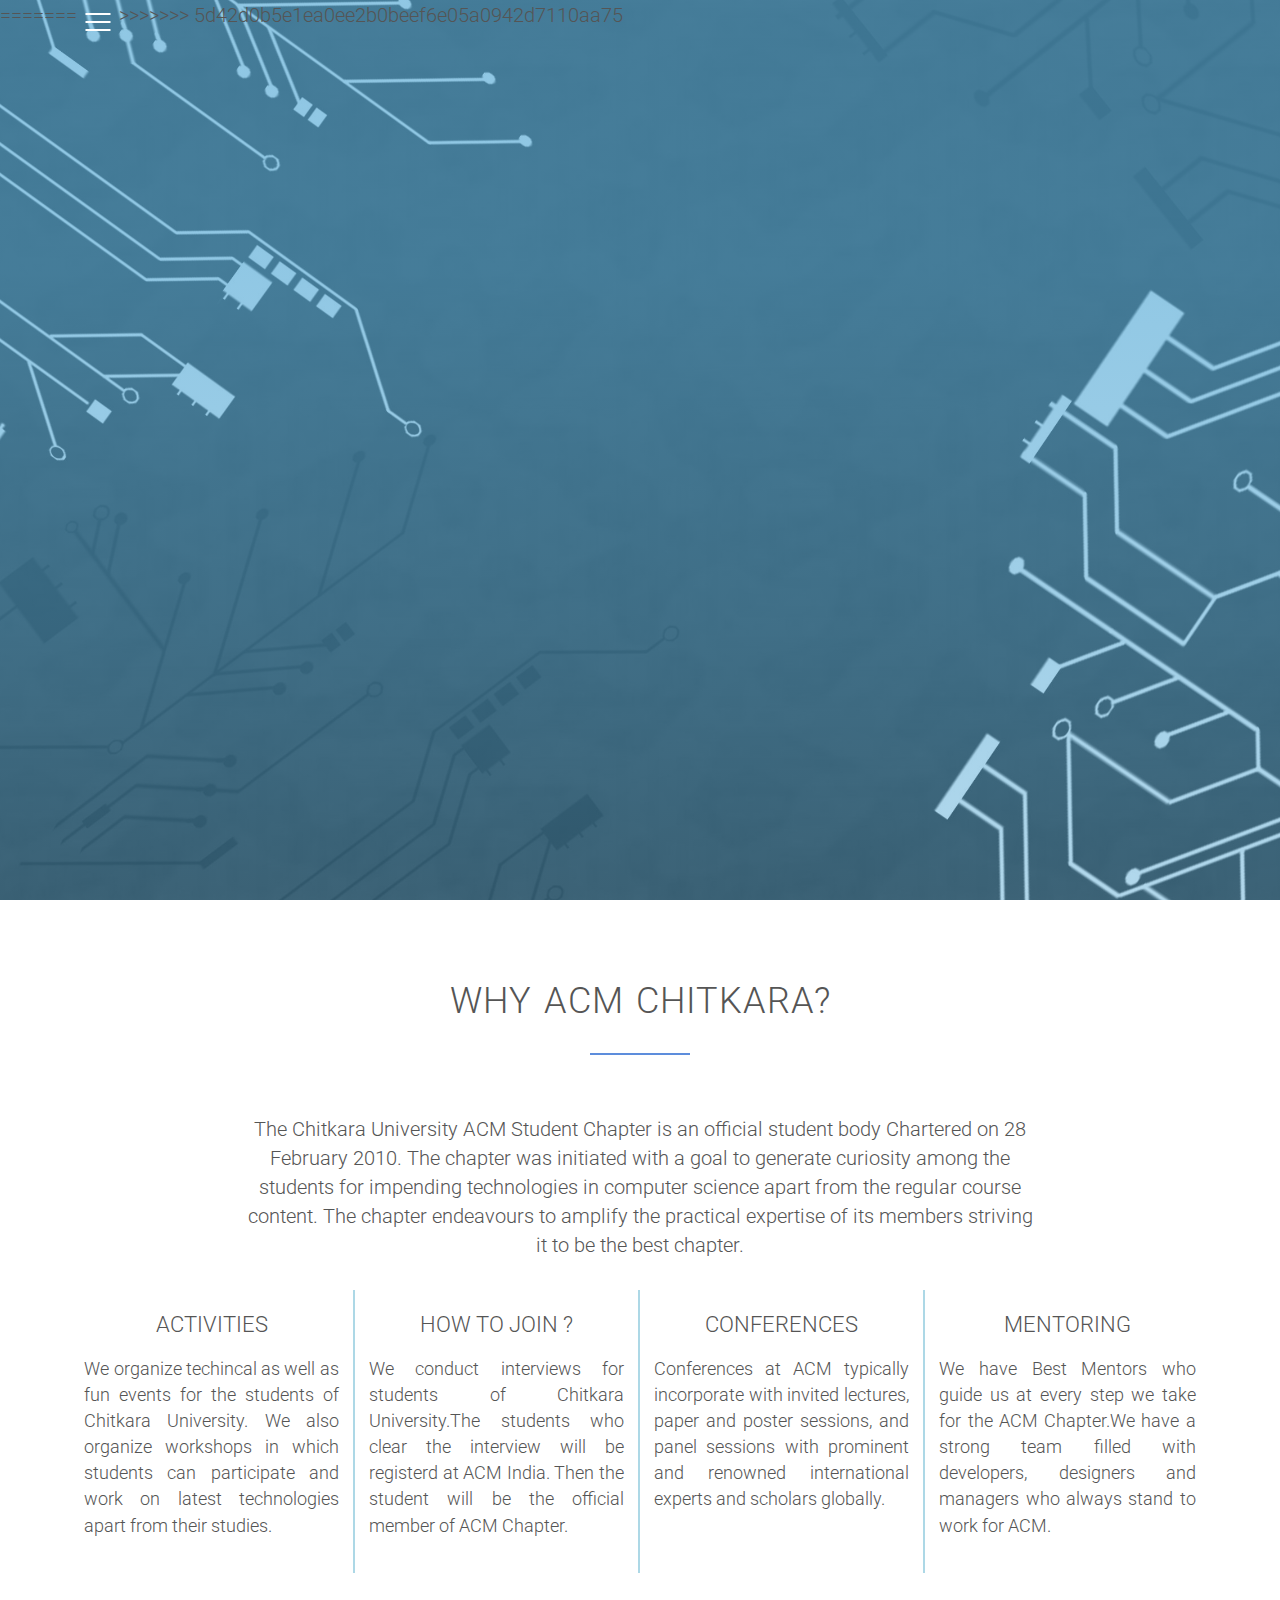
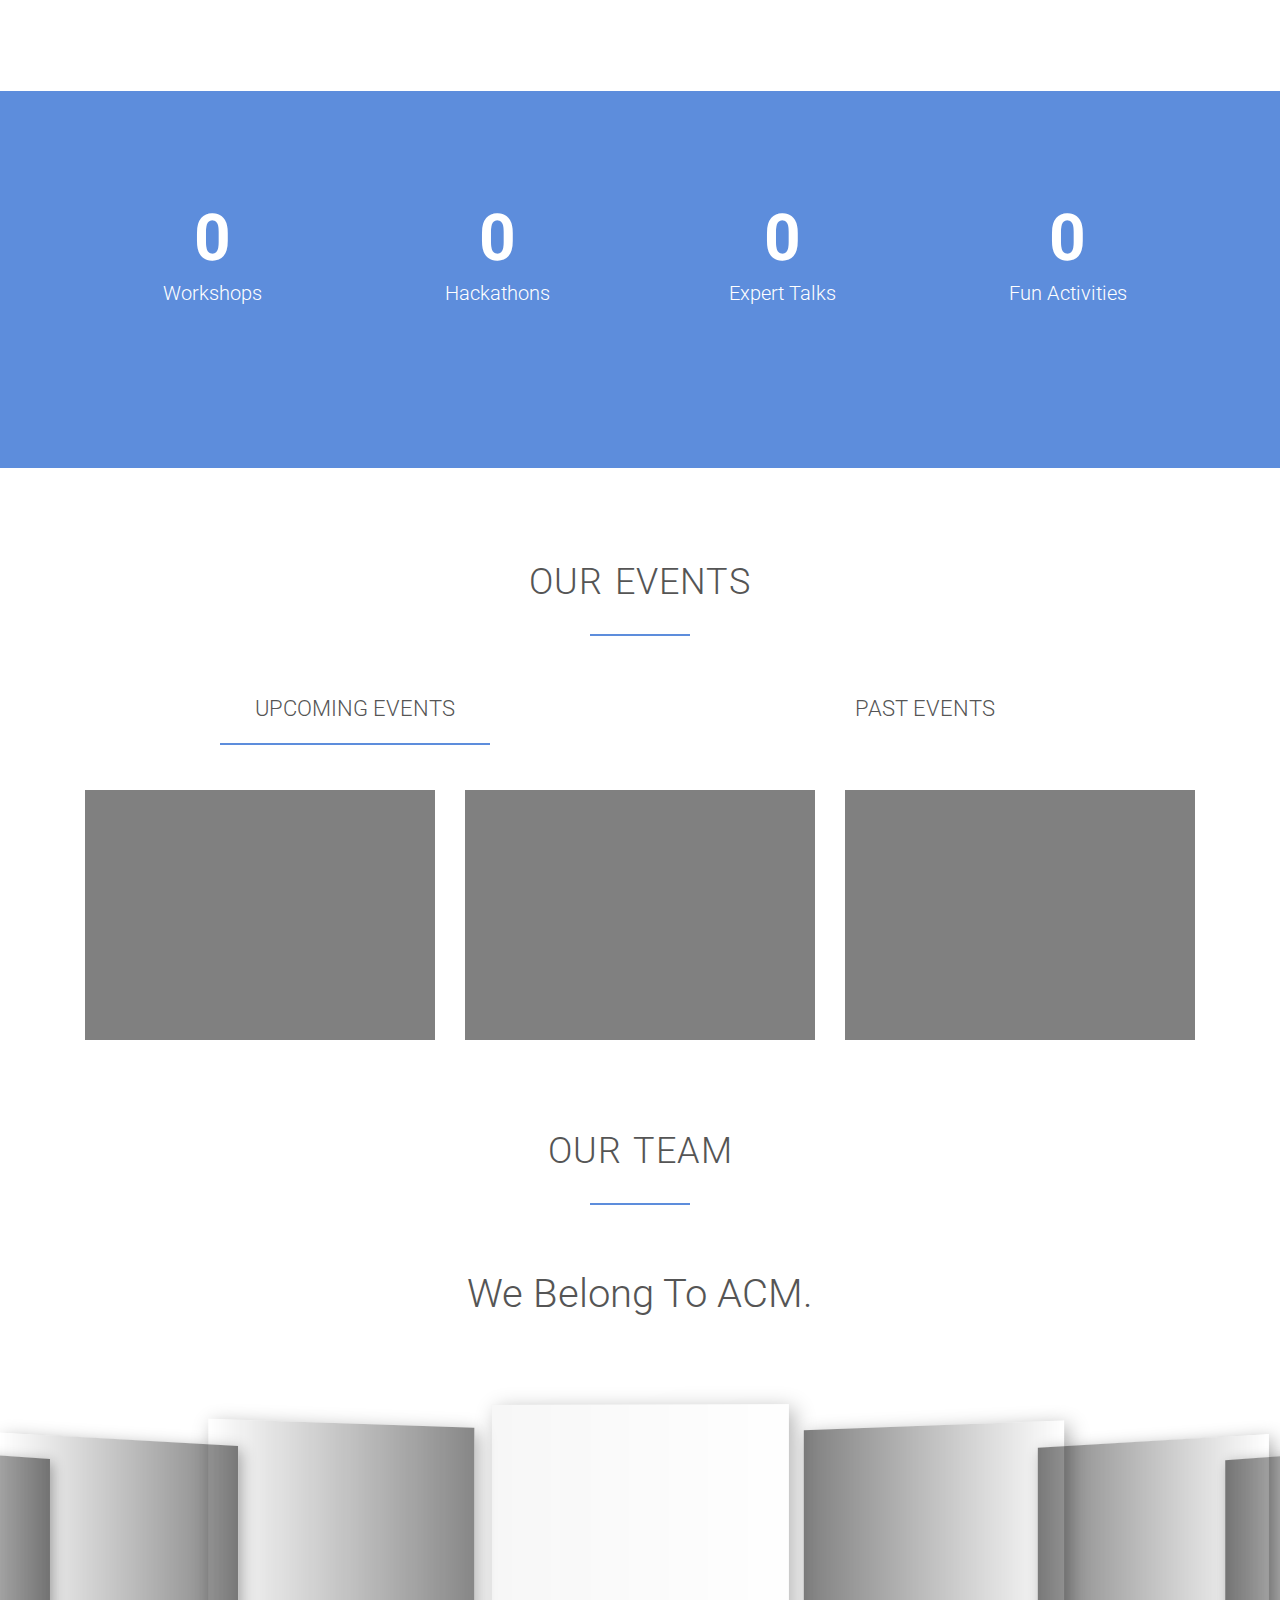
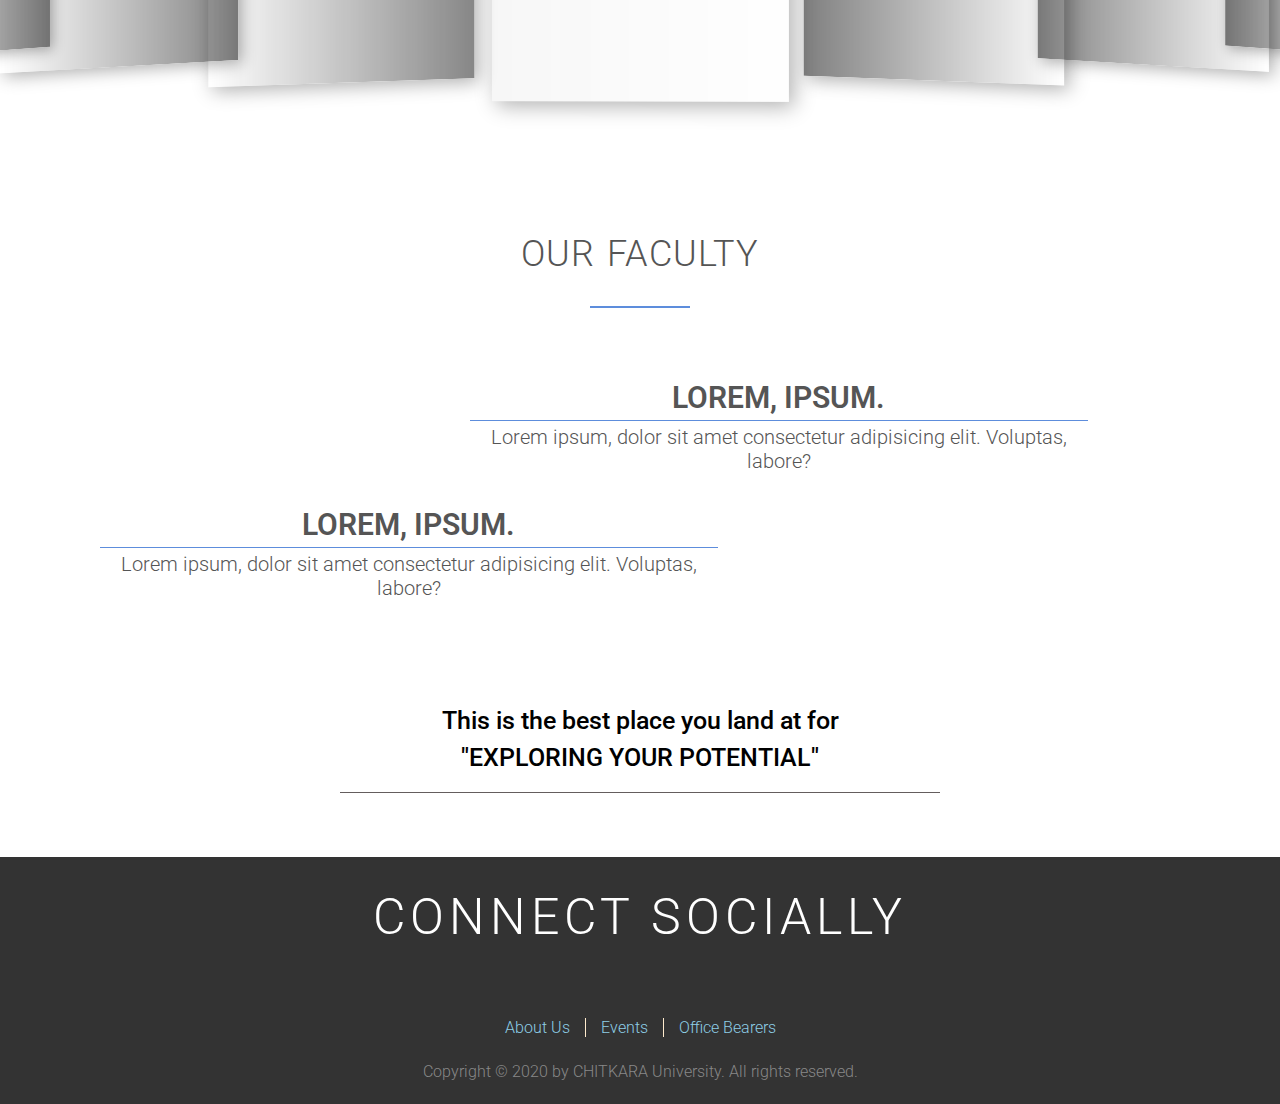
==== index.html @ 1f7a63f8 "Merge branch 'master' of https://github.com/Anchal33/ACM-Chapter into master" ====
<!DOCTYPE html>
<html lang="en" dir="ltr">

<head>
  <meta charset="utf-8" />
  <meta name="viewport" content="width=device-width,initial-scale=1.0" />
  <title>ACM STUDENT CHAPTER</title>

  <!-- CDNs -->
  <link rel="stylesheet" href="https://unpkg.com/swiper/swiper-bundle.min.css" />
  <link rel="stylesheet" href="https://use.fontawesome.com/releases/v5.14.0/css/all.css"
    integrity="sha384-HzLeBuhoNPvSl5KYnjx0BT+WB0QEEqLprO+NBkkk5gbc67FTaL7XIGa2w1L0Xbgc" crossorigin="anonymous" />
  <link rel="stylesheet" href="https://code.ionicframework.com/ionicons/2.0.1/css/ionicons.min.css" />
  <link href="https://fonts.googleapis.com/css2?family=Lato:ital,wght@0,100;0,300;0,400;1,300&display=swap"
    rel="stylesheet" />
  <link href="https://fonts.googleapis.com/css2?family=Open+Sans&family=Roboto&family=Source+Sans+Pro&display=swap"
    rel="stylesheet" />
  <link rel="stylesheet" href="https://maxcdn.bootstrapcdn.com/bootstrap/4.5.2/css/bootstrap.min.css" />

  <!-- Styles  -->
  <link rel="stylesheet" href="css/normalize.css" />
  <link rel="stylesheet" href="css/style.css" />
  <link rel="stylesheet" href="css/queries.css" />
</head>

<body>
  <header>
		<nav class="navbar navbar-expand-lg hidden">
		  <a class="navbar-brand" href="index.html">CHITKARA ACM<small>Student Chapter</small></a>

<<<<<<< HEAD
      <!-- navbar toggler -->
      <button class="navbar-toggler" type="button" data-toggle="collapse" data-target="#nav" aria-controls="nav"
        aria-expanded="false" aria-label="Toggle navigation">
        <span class="navigation__icon">
            &nbsp;
          </span>
		  </label>
      </button>

      <div class="collapse navbar-collapse flex-row-reverse" id="nav">
        <ul class="navbar-nav">
          <li class="nav-item ">
            <a class="nav-link" href="#about">About Us</a>
          </li>
          <li class="nav-item">
            <a class="nav-link" href="#events">Events</a>
          </li>
          <li class="nav-item">
            <a class="nav-link" href="#team">Office Bearers</a>
          </li>
          <li class="nav-item">
            <a class="nav-link" href="contactus.html">Contact</a>
          </li>
        </ul>
      </div>
    </nav>
=======
		  <!-- navbar toggler -->
		  <button class="navbar-toggler" type="button" data-toggle="collapse" data-target="#nav" aria-controls="nav"
			aria-expanded="false" aria-label="Toggle navigation">
			<span class="navigation__icon">
				&nbsp;
			  </span>
			  </label>
		  </button>
	
		  <div class="collapse navbar-collapse flex-row-reverse" id="nav">
			<ul class="navbar-nav">
			  <li class="nav-item mr-2">
				<a class="nav-link" href="about.html">About Us</a>
			  </li>
			  <li class="nav-item mr-2">
				<a class="nav-link" href="events.html">Events</a>
			  </li>
			  <li class="nav-item mr-2">
				<a class="nav-link" href="officebearers.html">Office Bearers</a>
			  </li>
			  <li class="nav-item mr-2">
				<a class="nav-link" href="gallery.html">Gallery</a>
			  </li> 
			  <li class="nav-item mr-2">
				<a class="nav-link" href="contactus.html">Contact</a>
			  </li>
			</ul>
		  </div>
		</nav>
>>>>>>> 5d42d0b5e1ea0ee2b0beef6e05a0942d7110aa75

    <div class="hero-text-box">
      <img src="./css/images/acmLogo.png" class="logo" alt="ACM">
      <h1 class="heading">Chitkara ACM STUDENT CHAPTER</h1>
      <a href="#about"><i class="fa fa-chevron-down" aria-hidden="true"></i></a>
      
    </div>
  </header>
  <section id="about" class="section-about">
    <div class="row">
      <h2>WHY ACM CHITKARA?</h2>
      <p class="long-copy">
        The Chitkara University ACM Student Chapter is an official student
        body Chartered on 28 February 2010. The chapter was initiated with a
        goal to generate curiosity among the students for impending
        technologies in computer science apart from the regular course
        content. The chapter endeavours to amplify the practical expertise of
        its members striving it to be the best chapter.
      </p>
    </div>
    <div class="row">
      <div class="col-lg-3 col-md-6 box">
        <i class="ion-ios-briefcase-outline icon-big"></i>
        <h3>ACTIVITIES</h3>
        <p>
          We organize techincal as well as fun events for the students of
          Chitkara University. We also organize workshops in which students
          can participate and work on latest technologies apart from their
          studies.
        </p>
      </div>
      <div class="col-lg-3 col-md-6 box">
        <i class="ion-ios-help-outline icon-big"></i>
        <h3>HOW TO JOIN ?</h3>
        <p>
          We conduct interviews for students of Chitkara University.The
          students who clear the interview will be registerd at ACM India.
          Then the student will be the official member of ACM Chapter.
        </p>
      </div>
      <div class="col-lg-3 col-md-6 box">
        <i class="ion-ios-camera-outline icon-big"></i>
        <h3>CONFERENCES</h3>
        <p>
          Conferences at ACM typically incorporate with invited lectures,
          paper and poster sessions, and panel sessions with prominent and
          renowned international experts and scholars globally.
        </p>
      </div>
      <div class="col-lg-3 col-md-6 box1">
        <i class="ion-ios-people-outline icon-big"></i>
        <h3>Mentoring</h3>
        <p>
          We have Best Mentors who guide us at every step we take for the ACM
          Chapter.We have a strong team filled with developers, designers and
          managers who always stand to work for ACM.
        </p>
      </div>
    </div>
  </section>
  <section class="section-events">
    <div class="row events-container">
      <div class="col-lg-3 col-sm-6">
        <i class="ion-ios-time-outline icon-small"></i>
        <h1 class="counter" data-target="150">0</h1>
        <p>Workshops</p>
      </div>
      <div class="col-lg-3 col-sm-6">
        <i class="ion-trophy icon-small"></i>
        <h1 class="counter" data-target="60">0</h1>
        <p>Hackathons</p>
      </div>
      <div class="col-lg-3 col-sm-6">
        <i class="ion-ios-checkmark-outline icon-small"></i>
        <h1 class="counter" data-target="100">0</h1>
        <p>Expert Talks</p>
      </div>
      <div class="col-lg-3 col-sm-6">
        <i class="ion-ios-people-outline icon-small"></i>
        <h1 class="counter" data-target="50">0</h1>
        <p>Fun Activities</p>
      </div>
    </div>
  </section>

  <section id="events" class="section-events-2">
    <div class="row">
      <h2 class="our_event">OUR EVENTS</h2>
    </div>
    <div class="row">
      <div class="col-6 event up">
        <h3 class="borderdown">UPCOMING EVENTS</h3>
      </div>
      <div class="col-6 event past">
        <h3>PAST EVENTS</h3>
      </div>
    </div>
    <div class="upCarousel">
      <div id="carouselEvent" class="carousel slide" data-ride="carousel">
        <div class="carousel-inner">
          <div class="carousel-item active">
            <div class="row">
              <div class="col-lg-4 col-sm-6">
                <div class="d-block w-100"></div>
              </div>
              <div class="col-lg-4 col-sm-6">
                <div class="d-block w-100"></div>
              </div>
              <div class="col-lg-4 col-sm-6">
                <div class="d-block w-100"></div>
              </div>
            </div>
          </div>
          <div class="carousel-item">
            <div class="row">
              <div class="col-lg-4 col-sm-6">
                <div class="d-block w-100"></div>
              </div>
              <div class="col-lg-4 col-sm-6">
                <div class="d-block w-100"></div>
              </div>
              <div class="col-lg-4 col-sm-6">
                <div class="d-block w-100"></div>
              </div>
            </div>
          </div>
          <div class="carousel-item">
            <div class="row">
              <div class="col-lg-4 col-sm-6">
                <div class="d-block w-100"></div>
              </div>
              <div class="col-lg-4 col-sm-6">
                <div class="d-block w-100"></div>
              </div>
              <div class="col-lg-4 col-sm-6">
                <div class="d-block w-100"></div>
              </div>
            </div>
          </div>
        </div>
        <a class="carousel-control-prev" href="#carouselEvent" role="button" data-slide="prev">
          <i class="fas fa-angle-left fa-2x slider-icon" aria-hidden="true"></i>
          <span class="sr-only">Previous</span>
        </a>
        <a class="carousel-control-next" href="#carouselEvent" role="button" data-slide="next">
          <i class="fas fa-angle-right fa-2x slider-icon" aria-hidden="true"></i>
          <span class="sr-only">Next</span>
        </a>
      </div>
    </div>
    <div class="pastCarousel">
      <div id="carouselEvent2" class="hide carousel slide" data-ride="carousel">
        <div class="past carousel-inner">
          <div class="carousel-item active">
            <div class="row">
              <div class="col-lg-4 col-sm-6">
                <div class="d-block w-100"></div>
              </div>
              <div class="col-lg-4 col-sm-6">
                <div class="d-block w-100"></div>
              </div>
              <div class="col-lg-4 col-sm-6">
                <div class="d-block w-100"></div>
              </div>
            </div>
          </div>
          <div class="carousel-item">
            <div class="row">
              <div class="col-lg-4 col-sm-6">
                <div class="d-block w-100"></div>
              </div>
              <div class="col-lg-4 col-sm-6">
                <div class="d-block w-100"></div>
              </div>
              <div class="col-lg-4 col-sm-6">
                <div class="d-block w-100"></div>
              </div>
            </div>
          </div>
          <div class="carousel-item">
            <div class="row">
              <div class="col-lg-4 col-sm-6">
                <div class="d-block w-100"></div>
              </div>
              <div class="col-lg-4 col-sm-6">
                <div class="d-block w-100"></div>
              </div>
              <div class="col-lg-4 col-sm-6">
                <div class="d-block w-100"></div>
              </div>
            </div>
          </div>
        </div>
        <a class="carousel-control-prev" href="#carouselEvent2" role="button" data-slide="prev">
          <i class="fas fa-angle-left fa-2x slider-icon" aria-hidden="true"></i>
          <span class="sr-only">Previous</span>
        </a>
        <a class="carousel-control-next" href="#carouselEvent2" role="button" data-slide="next">
          <i class="fas fa-angle-right fa-2x slider-icon" aria-hidden="true"></i>
          <span class="sr-only">Next</span>
        </a>
      </div>
    </div>
  </section>

  <section id="team" class="section-team">
    <div class="row">
      <h2>OUR TEAM</h2>
      <p class="long-copy">
        We Belong To ACM.
      </p>
    </div>
    <!-- Swiper -->
    <div class="container">
      <div class="swiper-container team">
        <div class="swiper-wrapper">
          <div class="swiper-slide team">
            <div class="background-container" style="background-image: url(./css/images/1.jpg);"></div>
            <div class="name-container">
              <h2>Name</h2>
            </div>
          </div>
          <div class="swiper-slide team">
            <div class="background-container" style="background-image: url(./css/images/2.JPG);"></div>
            <div class="name-container">
              <h2>Name</h2>
            </div>
          </div>
          <div class="swiper-slide team">
            <div class="background-container" style="background-image: url(./css/images/3.jpg);"></div>
            <div class="name-container">
              <h2>Name</h2>
            </div>
          </div>
          <div class="swiper-slide team">
            <div class="background-container" style="background-image: url(./css/images/4.jpg);"></div>
            <div class="name-container">
              <h2>Name</h2>
            </div>
          </div>
          <div class="swiper-slide team">
            <div class="background-container" style="background-image: url(./css/images/5.jpg);"></div>
            <div class="name-container">
              <h2>Name</h2>
            </div>
          </div>
          <div class="swiper-slide team">
            <div class="background-container" style="background-image: url(./css/images/6.jpg);"></div>
            <div class="name-container">
              <h2>Name</h2>
            </div>
          </div>
          <div class="swiper-slide team">
            <div class="background-container" style="background-image: url(./css/images/7.jpg);"></div>
            <div class="name-container">
              <h2>Name</h2>
            </div>
          </div>
          <div class="swiper-slide team">
            <div class="background-container" style="background-image: url(./css/images/8.JPG);"></div>
            <div class="name-container">
              <h2>Name</h2>
            </div>
          </div>
          <div class="swiper-slide team">
            <div class="background-container" style="background-image: url(./css/images/9.jpg);"></div>
            <div class="name-container">
              <h2>Name</h2>
            </div>
          </div>
          <div class="swiper-slide team">
            <div class="background-container" style="background-image: url(./css/images/10.jpg);"></div>
            <div class="name-container">
              <h2>Name</h2>
            </div>
          </div>
          <div class="swiper-slide team">
            <div class="background-container" style="background-image: url(./css/images/11.jpg);"></div>
            <div class="name-container">
              <h2>Name</h2>
            </div>
          </div>
          <div class="swiper-slide team">
            <div class="background-container" style="background-image: url(./css/images/12.JPG);"></div>
            <div class="name-container">
              <h2>Name</h2>
            </div>
          </div>
        </div>
        <!-- Add Pagination -->
      </div>
    </div>

    <!-- Swiper JS -->
    <script src="https://unpkg.com/swiper/swiper-bundle.min.js"></script>

    <!-- Initialize Swiper -->
    <script>
      var swiper = new Swiper(".swiper-container.team", {
        effect: "coverflow",
        grabCursor: true,
        centeredSlides: true,
        slidesPerView: "auto",
        loop: true,
        autoplay: {
          delay: 2500,
          disableOnInteraction: false,
        },
        coverflowEffect: {
          rotate: 20,
          stretch: 0,
          depth: 200,
          modifier: 1,
          slideShadows: true,
        },
      });
    </script>
  </section>
  <section>
    <div class="container">
      <h2>OUR FACULTY</h2>
      <div class="row faculty">
        <div class="col-md-4">
          <img src="./css/images/faculty.jpeg" alt="">
        </div>
        <div class="col-md-7 faculty-details">
          <h3 class="faculty-name">Lorem, ipsum.</h3>
          <hr class="faculty-hr">
          <h4 class="faculty-intro">Lorem ipsum, dolor sit amet consectetur adipisicing elit. Voluptas, labore?</h4>
        </div>
      </div>
      <div class="row faculty">
        <div class="col-md-7 faculty-details">
          <h3 class="faculty-name">Lorem, ipsum.</h3>
          <hr class="faculty-hr">
          <h4 class="faculty-intro">Lorem ipsum, dolor sit amet consectetur adipisicing elit. Voluptas, labore?</h4>
        </div>
        <div class="col-md-4">
          <img src="./css/images/faculty.jpeg" alt="">
        </div>
      </div>
    </div>
  </section>
  <div class="container" style="margin-bottom: 5%;">
    <center>
      <p class="quote">
        This is the best place you land at for<br />"EXPLORING YOUR POTENTIAL"
      </p>
    </center>
  </div>
  <footer id="footer">
    <div class="row">
      <h3 class="line">CONNECT SOCIALLY</h3>

      <ul class="social-links">
        <li>
          <a href="#"> <i class="ion-social-facebook"></i> </a>
        </li>
        <li>
          <a href="#"> <i class="ion-social-twitter"></i> </a>
        </li>
        <li>
          <a href="#"> <i class="ion-social-googleplus"></i> </a>
        </li>
        <li>
          <a href="#"> <i class="ion-social-instagram"></i> </a>
        </li>
      </ul>
    </div>
    <div class="info">
      <table>
        <thead>
          <tr>
            <td>
              <a class="foot-links" href="#about">About Us</a>
            </td>
            <td>
              <a class="foot-links" href="#events">Events</a>
            </td>
            <td>
              <a class="foot-links1" href="#team">Office Bearers</a>
            </td>

          </tr>
        </thead>
      </table>
    </div>
    <div class="row">
      <p>
        Copyright &copy; 2020 by CHITKARA University. All rights reserved.
      </p>
    </div>
  </footer>

  <!-- Script section -->
  <!-- sticky navbar -->
  <script>
    const navbar = document.querySelector("nav"),
        navposition = navbar.offsetTop;


    document.addEventListener("scroll", () => {
        if (window.pageYOffset > navposition) {
            navbar.classList.add("sticky");

        }
        else {
            navbar.classList.remove("sticky")
        }
    })
</script>
  <script src="https://cdnjs.cloudflare.com/ajax/libs/gsap/3.5.1/gsap.min.js" integrity="sha512-IQLehpLoVS4fNzl7IfH8Iowfm5+RiMGtHykgZJl9AWMgqx0AmJ6cRWcB+GaGVtIsnC4voMfm8f2vwtY+6oPjpQ==" crossorigin="anonymous"></script>
  
  <!-- Internal script -->

  <script src="script.js" charset="utf-8" defer></script>
  <script src="https://unpkg.com/swiper/swiper-bundle.min.js"></script>
  <!-- Font awesome cdn -->
  <script src="https://use.fontawesome.com/8c064db0ff.js"></script>

  <script src="https://cdnjs.cloudflare.com/ajax/libs/jquery/3.5.1/jquery.min.js" charset="utf-8"></script>
  <script src="https://cdnjs.cloudflare.com/ajax/libs/waypoints/4.0.1/jquery.waypoints.js" charset="utf-8"></script>
  <script src="https://cdnjs.cloudflare.com/ajax/libs/popper.js/1.16.0/umd/popper.min.js"></script>

  <!-- BootStrap jQ Script -->
  <script src="https://maxcdn.bootstrapcdn.com/bootstrap/4.0.0/js/bootstrap.min.js"
    integrity="sha384-JZR6Spejh4U02d8jOt6vLEHfe/JQGiRRSQQxSfFWpi1MquVdAyjUar5+76PVCmYl"
    crossorigin="anonymous"></script>
</body>

</html>
---- css/style.css ----
/*------------------------------------------*/
/* BASIC SETUP */
/*-----------------------------------------*/

* {
  margin: 0;
  padding: 0;
  box-sizing: border-box;
}
html,
body {
  background-color: #fff;
  color: #555;
  font-family: -apple-system, BlinkMacSystemFont, "Segoe UI", Roboto, Helvetica, Arial, sans-serif, "Apple Color Emoji", "Segoe UI Emoji", "Segoe UI Symbol";
  font-weight: 300;
  font-size: 20px;
  text-rendering: optimizeLegibility;
  overflow-x: hidden;
  scroll-behavior: smooth;
}
.clearfix {
  zoom: 1;
}
.clearfix:after {
  content: "";
  clear: both;
  visibility: hidden;
  display: block;
  height: 0;
}
/*------------------------------------------*/
/* REUSABLE COMPONENTS */
/*-----------------------------------------*/
.row {
  max-width: 1140px;
  margin: 0 auto;
}

section {
  padding: 80px 0;
}

.box {
  padding: 1%;
  border-right: 2px solid lightblue;
}
.box > i {
  text-align: center;
}
.box > h3 {
  text-align: center;
}
.box > p {
  padding: 3px;
	text-align: justify;
}
/*----HEADINGS----*/
h1,
h2,
h3 {
  font-weight: 300;
  text-transform: uppercase;
}

h1 {
  margin-top: 0;
  margin-bottom: 20px;
  color: #fff;
  font-size: 240%;
  word-spacing: 4px;
  letter-spacing: 1px;
}
h2 {
  font-size: 180%;
  word-spacing: 2px;
  width: 100%;
  text-align: center;
  margin: 0 auto;
  margin-bottom: 60px;
  letter-spacing: 1px;
}
h3 {
  font-size: 110%;
  margin-bottom: 15px;
}
h2::after {
  display: block;
  height: 2px;
  width: 100px;
  content: " ";
  margin: 0 auto;
  background-color: #5d8ddc;
  margin-top: 30px;
}

/*---PARAGRAPHS---*/
.long-copy {
  line-height: 145%;
  width: 70%;
  text-align: center;
  margin: 0 auto;
  margin-bottom: 30px;
}

.box p {
  font-size: 90%;
  line-height: 145%;
}
.box1 p {
  font-size: 90%;
  line-height: 145%;
}

  .box1 {
    padding: 1%;
  }
  .box1 > i {
    text-align: center;
  }
  .box1 > h3 {
    text-align: center;
  }
  .box1 > p {
    padding: 3px;
    text-align: justify;
  }

/*---ICONS----*/
.icon-big {
  color: #5d8ddc;
  display: block;
  font-size: 320%;
  margin-bottom: 10px;
}

/*----BUTTONS----*/
.btn {
  margin-bottom: 10px;
}
.btn:link,
.btn:visited,
input[type="submit"] {
  display: inline-block;
  padding: 10px 25px;
  border-radius: 200px;
  font-weight: 300;
  text-decoration: none;
  transition: background-color 0.2s, border 0.2s, color 0.2s;
}
.btn-full:link,
.btn-full:visited,
input[type="submit"] {
  color: #fff;
  margin-right: 15px;
  background-color: #5d8ddc;
  border: 1px solid #5d8ddc;
}
.btn-ghost:link,
.btn-ghost:visited {
  color: #5d8ddc;
  border: 1px solid #5d8ddc;
}
.btn:hover,
.btn:active,
input[type="submit"]:hover,
input[type="submit"]:active {
  background-color: #5d93dc;
  cursor: pointer;
}
.btn-full:hover,
.btn-full:active {
  border: 1px solid #5d93dc;
}
.btn-ghost:hover,
.btn-ghost:active {
  color: #fff;
}
.hidden{
  display: none;
}
/*-------------------------------*/
/*----HEADER----*/
/*------------------------------*/
header {
  background-image: linear-gradient(
    rgba(85, 170, 214, 0.65) 30%,
    rgba(85, 170, 214, 0.55) 70%,
    rgba(85, 170, 214, 0.45) 100%
  ),
    url(images/hero.jpg);
  background-position: center;
  background-size: cover;
  height: 100vh;
  background-attachment: fixed;
}
.fa-chevron-down {
  color: white;
  /* margin-top: 2.5%; */
  /* margin-left: 49.5%; */
  font-size: 2rem;
  animation-name: move 1s infinite alternate;
}
@keyframes move {
  0% {
    transform: translateY(0px);
  }
  100% {
    transform: translateY(-10px);
  }
}
.fa-chevron-down {
  margin-top: 2.5%;
  color: floralwhite;
  font-weight: bolder;
  font-size: 2.5rem;
  -webkit-animation: mover 1s infinite alternate;
  animation: mover 1s infinite alternate;
  cursor: pointer;
}

@-webkit-keyframes mover {
  0% {
    transform: translateY(0);
  }
  100% {
    transform: translateY(-10px);
  }
}
@keyframes mover {
  0% {
    transform: translateY(0);
  }
  100% {
    transform: translateY(-10px);
  }
}
.navbar {
  padding: 1rem 2rem !important;
  transition: 0.3s ease;
  z-index: 99999;
}

.navbar-brand {
  font-family: 'Crimson Text',serif;
  font-weight: 400;
  color: white;
  letter-spacing: 1px;
}

.navbar-brand small {
  font-family: -apple-system, BlinkMacSystemFont, 'Segoe UI', Roboto, Oxygen, Ubuntu, Cantarell, 'Open Sans', 'Helvetica Neue', sans-serif;
  display:block;
  font-size:15px;
  line-height: 50%;
}

.nav-item a {
  color: white;
  font-size: 0.9rem;
  font-weight: 350;
  margin: 0px 5px;
  letter-spacing: 3px;
  transition: all 0.5s;
}
.nav-link,
.navbar-brand {
  color: white;
}
.nav-link {
  font-size: 1.3rem;
  position: relative;
}
.active {
  position: relative;
  font-weight: bolder;
}
.nav-link:after,
.nav-link:before,
.active:after,
.active:before {
  transition: all 0.5s;
}
.nav-link:after,
.active:after {
  position: absolute;
  bottom: 0;
  left: 0;
  right: 0;
  margin: auto;
  width: 0%;
  content: "";
  color: transparent;
  background: white;
  height: 2px;
}
.active:after {
  width: 100%;
}

.nav-link:hover {
  color: white;
  font-weight: bolder;
}
.active:hover {
  font-weight: 500;
}
.nav-link:hover:after {
  width: 70%;
}
.collapse {
  display: flex;
  flex-wrap: wrap;
  align-items: center;
}

i.fa {
  color: white;
}
span.navbar-toggler-icon {
  padding: 3px;
}

.navbar button {
  outline: none;
}
.heading {
  font-size: 250%;
  font-weight: 700;
  margin-top: 10px;
}
.hero-text-box {
  opacity: 0;
  text-align: center;
  position: absolute;
  top: 50%;
  left: 50%;
  width: 1140px;
  transform: translate(-50%, -50%);
}
#hero-para{
  color: #D6CCCC;
}
/**STICKY NAVIGATION**/

.sticky {
  position: fixed;
  top: 0;
  left: 0;
  padding: 0 2rem 10px!important;
  width: 100%;
  background-image:linear-gradient(90deg, #000000ff, #020202ff, #040404ff, #050505ff,
   #070707ff, #090909ff, #0B0B0Bff, #0C0C0Cff, #0E0E0Eff, #101010ff, #121212ff,
    #131313ff, #151515ff, #171717ff, #191919ff, #1A1A1Aff, #1C1C1Cff, #1E1E1Eff,
     #202020ff, #212121ff, #232323ff, #252525ff, #272727ff, #282828ff, #2A2A2Aff,
      #2C2C2Cff, #2E2E2Eff, #2F2F2Fff, #313131ff, #333333ff) !important; 
   
  box-shadow: 0 1px 3px   black;
  z-index: 9999;
  transition: 1s ease-in-out;
}
.sticky i.fa {
  color: white;
}
.navbar-toggler{
  position: relative;
}

.navigation__icon {
  position: absolute;
  top: 50%;
  left: 50%;
  transform: translate(-50%,-50%);
}
  
.navigation__icon, .navigation__icon::before, .navigation__icon::after {
  width: 25px;
  height: 2px;
  background-color: #fff;
  transition: all .2s;
  display: inline-block; 
}
    
.navigation__icon::before, .navigation__icon::after {
  content: "";
  position: absolute;
  left: 0;
}

.navigation__icon::before {
  top: -8px; 
}
  
.navigation__icon::after {
  top: 8px; 
}

.navbar-toggler:hover .navigation__icon{
    background-color: rgb(240, 240, 240);
  }
.navbar-toggler:hover .navigation__icon:before {
  background-color: rgb(240, 240, 240); 
}
 

.navbar-toggler:hover .navigation__icon:after {
  background-color: rgb(240, 240, 240); 
}


.navigation__icon.active {
  background-color: transparent !important;
}

.navigation__icon.active::before {
  transform: rotate(135deg);
  top: 0; 
}

.navigation__icon.active::after {
  transform: rotate(-135deg);
  top: 0; 
}
@media (max-width:760px){
  .navbar-brand{
    font-size: 22px;
  }
  .navbar-brand small{
    font-size: 12px;
  }
}
/*-------------------------------*/
/*----team----*/
/*------------------------------*/
.section-team {
  padding: 0;
}
.section-team .long-copy {
  line-height: 145%;
  text-align: center;
  font-size: 2rem;
  margin-bottom: 30px;
}
.team-showcase {
  list-style: none;
  width: 100%;
  margin-bottom: 0;
}
.team-showcase li {
  display: block;
  float: left;
  width: 25%;
}
.team-showcase figure {
  margin: 0;
  width: 100%;
  background-color: #000;
  overflow: hidden;
}
.team-showcase img {
  width: 100%;
  opacity: 0.8;
  height: 300px;
  transform: scale(1.15);
  transition: transform 0.5s;
}
.team-showcase img:hover {
  transform: scale(1.03);
  opacity: 1;
}
.mobile-team {
  display: none;
}
.teamImg div {
  text-align: center;
}
.teamImg div img {
  height: 400px;
}
/***EVENTS***/
.section-events {
  background-color: #5d8ddc;
  color: #fff;
  margin: 3% 0 1% 0;
  padding: 100px 0 100px 0;
}
.section-events .icon-small {
  display: block;
  font-size: 200%;
  margin: 0 30%;
  margin-bottom: 10px;
}
.section-events p {
  margin: 0 20%;
}
.section-events h1 {
  font-weight: bold;
  margin: 0 20%;
  font-size: 320%;
}
.events-container {
  text-align: center;
  margin: 0 auto;
}
.events-container div {
  margin-bottom: 60px;
}

.event {
  margin-bottom: 10px;
  cursor: pointer;
}
.event h3 {
  width: 100%;
  text-align: center;
}
.our-event {
  margin-bottom: 50px;
}
.borderdown::after {
  content: "";
  margin: 0 auto;
  margin-top: 20px;
  display: block;
  height: 2px;
  width: 50%;
  background: #5d8ddc;
}

.mam img {
  height: 200px;
  margin: 3%;
}

.carousel-item {
  height: 280px;
}

.d-block {
  background-color: grey;
  height: 250px;
  margin-top: 20px;
}
.slider-icon {
  color: black !important;
}
.past .d-block {
  background-color: skyblue;
}
.hide {
  display: none;
}
.show {
  display: block;
}
/*-------------------------------*/
/*---Footer--*/
/*------------------------------*/

footer {
  background-color: #333;
  padding-top: 30px;
  font-size: 80%;
  text-align: center;
}

.social-links {
  width: 100%;
}
footer h3 {
  color: #fff;
  letter-spacing: 5px;
  width: 100%;
  font-size: 2.5rem;
}
.social-links li {
  display: inline-block;
  margin: auto 20px;
}

.social-links li a:link,
.social-links li a:visited {
  text-decoration: none;
  color: #888;
  border: 0;
  transition: color 0.3s ease-in;
  font-size: 160%;
}
.ion-social-facebook,
.ion-social-twitter,
.ion-social-googleplus,
.ion-social-instagram {
  transition: color 0.3s ease-in;
}
.ion-social-facebook:hover {
  color: #3b5998;
  
}
.ion-social-twitter:hover {
  color: #00aced;
}
.ion-social-googleplus:hover {
  color: #dd4b39;
}
.ion-social-instagram:hover {
  color: #517fa4;
}

footer p {
  text-align: center;
  color: #888;
  margin: 20px auto;
}

.swiper-container {
  width: 100%;
  padding-top: 50px;
  padding-bottom: 50px;
}

.swiper-slide {
  width: 300px;
  height: 300px;
  margin-right: 20px;
  margin-left: 20px;
  box-shadow: 5px 5px 20px rgba(0, 0, 0, 0.3);
  position: relative;
}
.background-container {
  width: 100%;
  height: 100%;
  background-position: center;
  background-size: 110%;
  transition: all 0.5s;
}
.name-container {
  width: 100%;
  height: 100%;
  position: absolute;
  transform: translate(-50%, -50%);
  left: 50%;
  top: 50%;
  text-align: center;
}
.name-container h2 {
  display: none;
  color: white;
  position: absolute;
  transform: translate(-50%, -50%);
  left: 50%;
  top: 55%;
}

/*Faculty*/
.faculty{
  margin: 10px 0px;
}
.faculty>div{
  text-align: center;
}
.faculty div img{
  width: 80%;
  box-shadow: 0px 0px 6px .1px;
  border-radius: 50%;
}

.faculty-details{
  text-align: center;
  display: flex;
  flex-direction: column;
  justify-content: center;
  margin: 10px 0;
}
.faculty-details *{
  margin: 2px 0;
}
.faculty-name{
  font-size: 1.5em;
  font-weight: 600;
}
.faculty-intro{
  font-size: 1em;
  font-weight: 300;
}
.faculty-hr{
  border: 0px;
  border-top:1px solid #5d8ddc;
}
@media only screen and (max-width: 767px){
  .faculty:nth-child(3){
    flex-direction: column-reverse;
  }
  .faculty div img{
    width: 60%;
  }
}

.quote {
  font-size: 25px;
  color: black;
  font-weight: 500;
  width: 600px;
  padding-bottom: 15px;
  border-bottom: 1px solid rgb(100, 93, 93);
  text-align: center;
}
@media (min-width:768px){
 ::-webkit-scrollbar {
	width: 8px;
 }

 ::-webkit-scrollbar-track {
	background: #bababa;
 }

 ::-webkit-scrollbar-thumb {
	background: #5e8ddd;
 }

 ::-webkit-scrollbar-thumb:hover {
	background: #2e8dff;
	}
}
.facultyResult {
  display: flex;
  position: relative;
  margin: 20px;
  padding: 20px;
  border-bottom: 1px solid lightblue;
  cursor: pointer;
  justify-content: space-between;
}

.facultyResult:hover {
  opacity: 0.8;
}

.facultyResult > img {
  height: 300px;
  width: 300px;
  border-radius: 10px;
  overflow: hidden;
}

.faculty__info {
  display: flex;
  flex-direction: column;
  justify-content: space-between;
}
.facultyResult1 {
  display: flex;
  margin: 20px;
  padding: 20px;
  border-bottom: 1px solid lightblue;
  cursor: pointer;
  justify-content: space-between;
}

.facultyResult1:hover {
  opacity: 0.8;
}

.facultyResult1 > img {
  height: 300px;
  width: 300px;
  border-radius: 10px;
  overflow: hidden;
  right: 0;
}

.faculty__info1 {
  display: flex;
  flex-direction: column;
  justify-content: space-between;
}

.info {
  display: flex;
  flex-direction: row;
  justify-content: center;
  margin: 0px;
}
table {
  margin: 10px 30px 0px;
 
}

table,
table th {
  text-align: left;
}
.foot-links
{
  color: #8ecee6;
  border-right: 1px solid blanchedalmond;
  padding: 0 15px;
}
.foot-links1
{
  color: #8ecee6;
  padding: 0 15px;
}
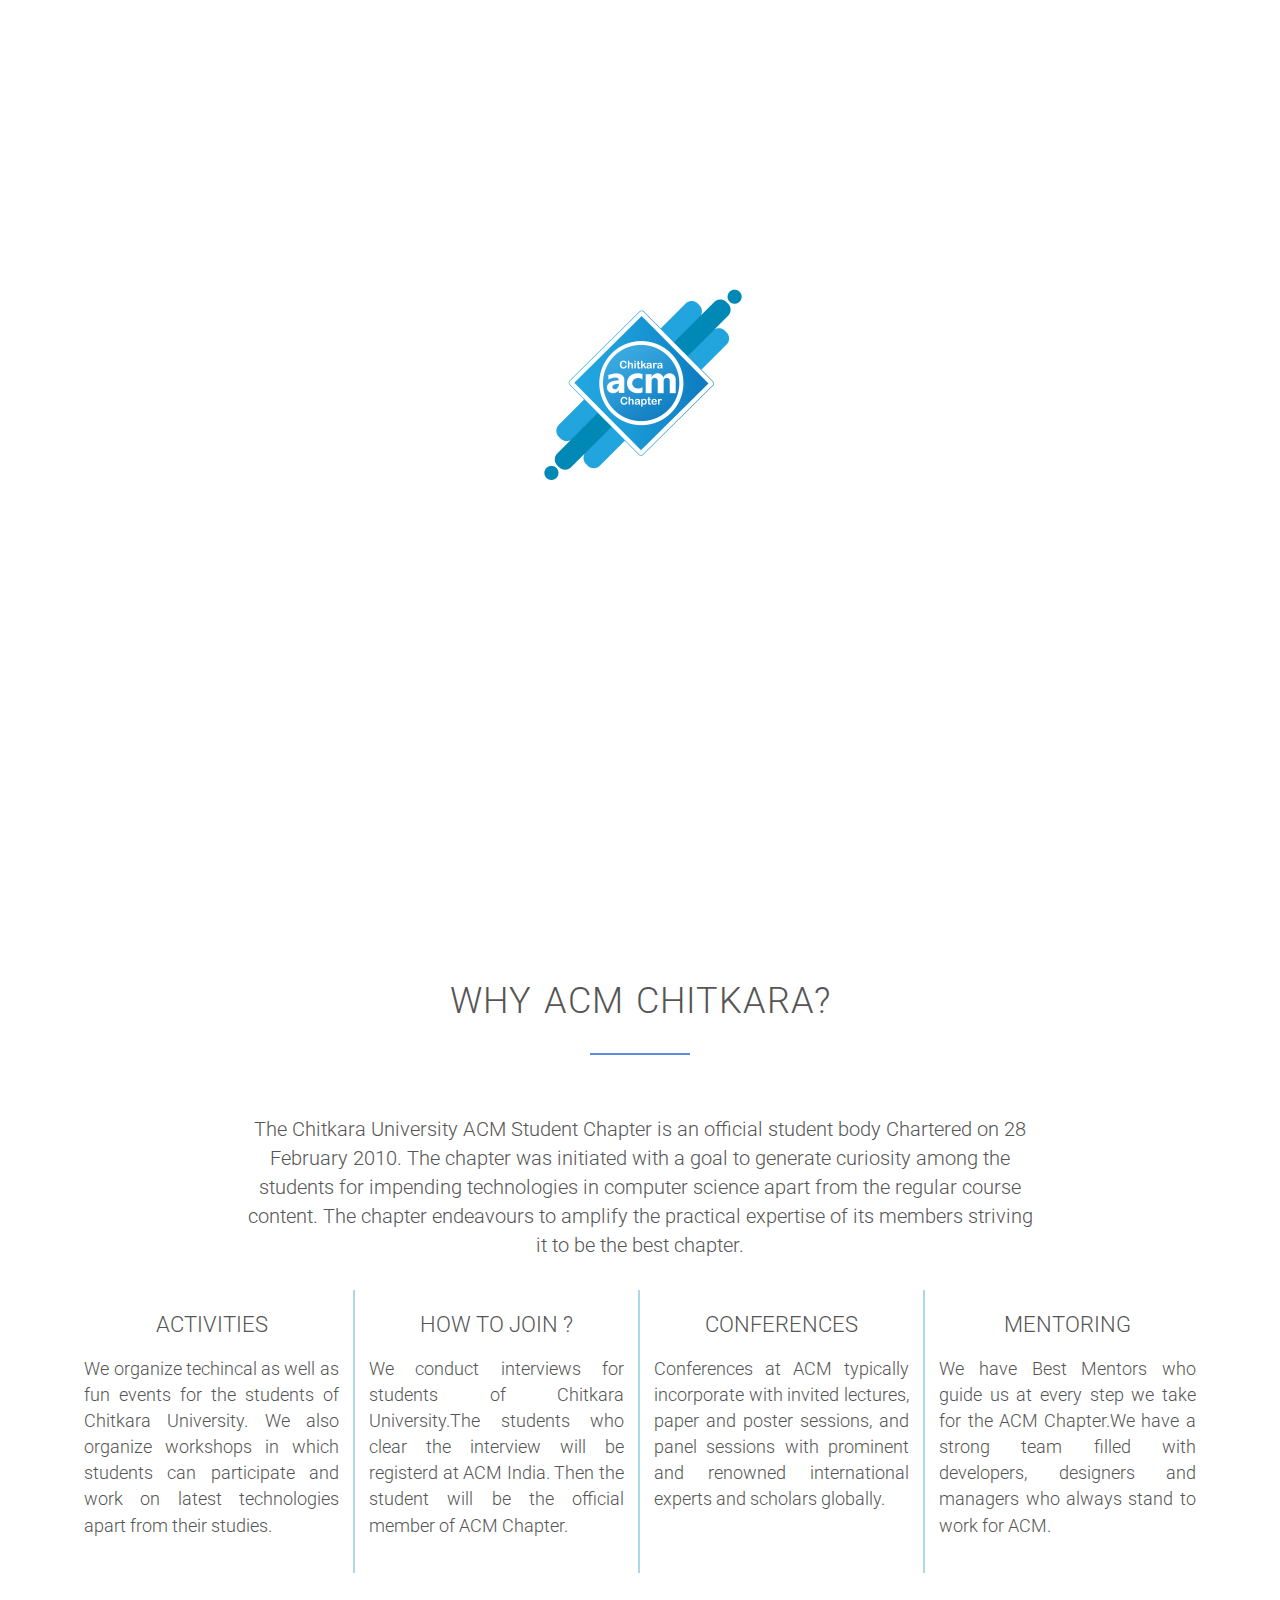
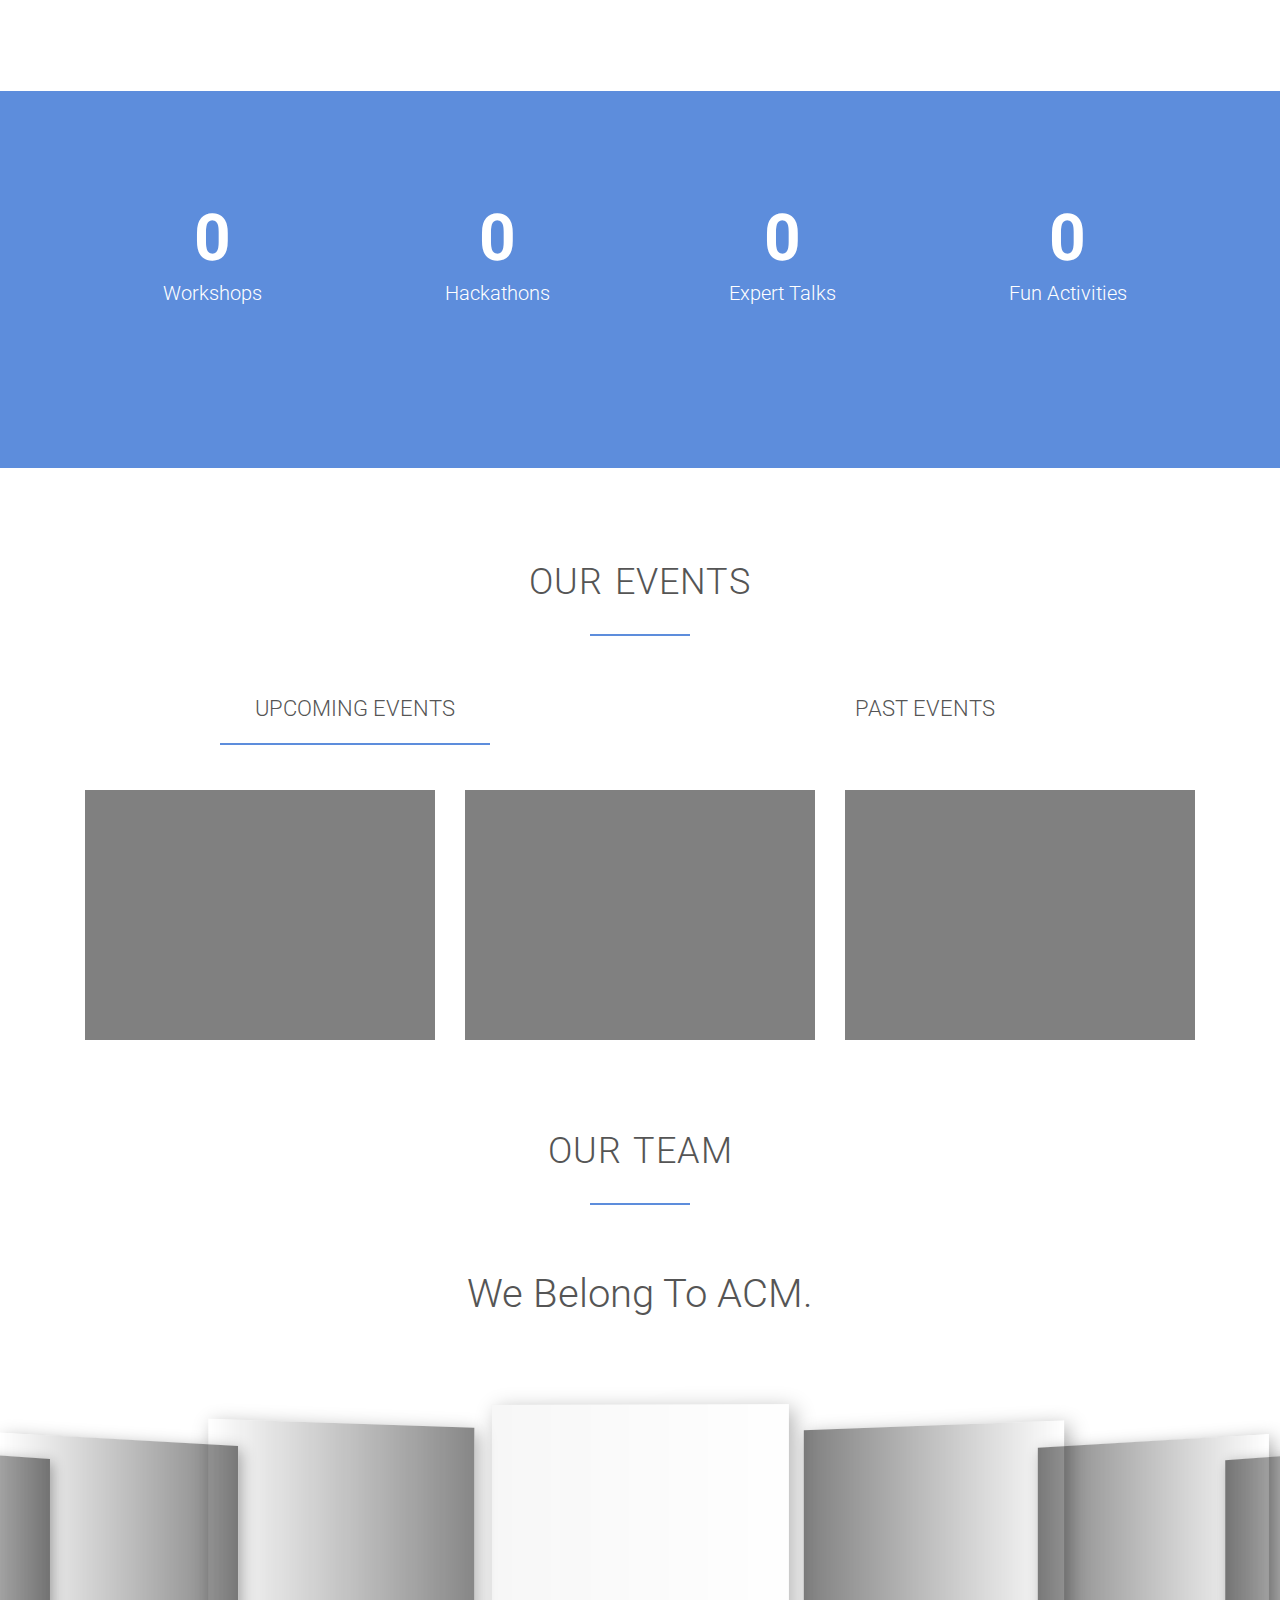
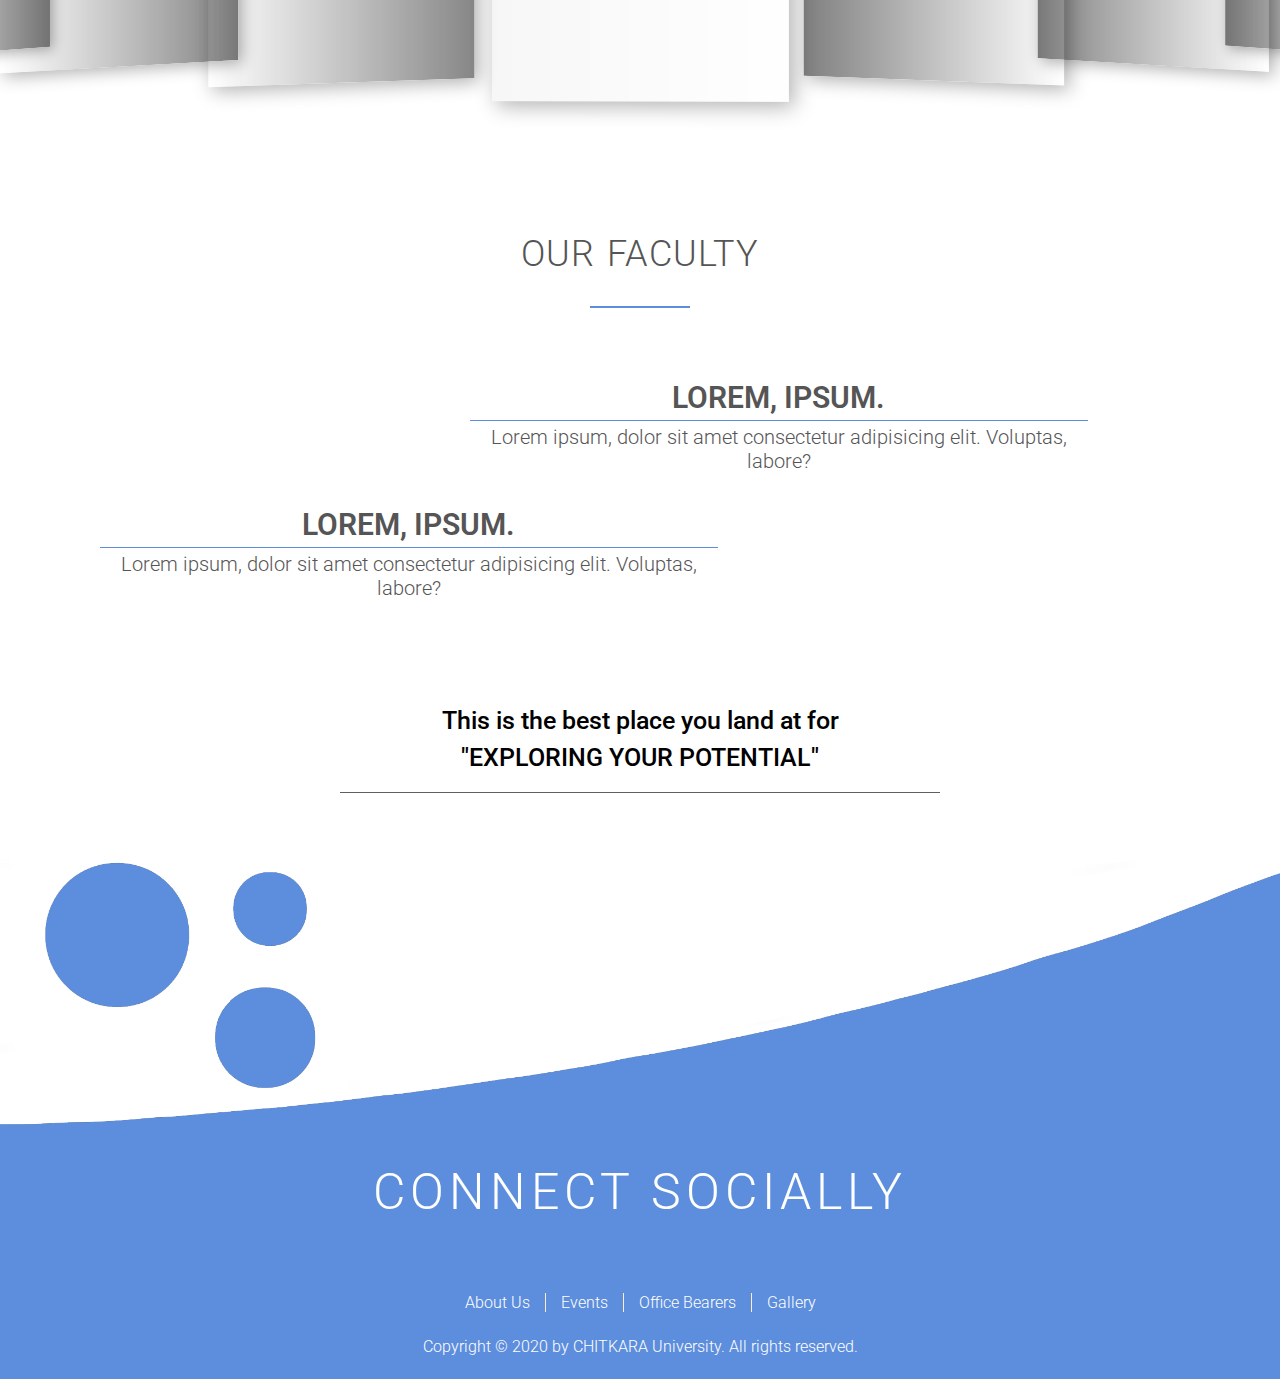
==== commit 2b81a64f: "Merge branch 'master' of https://github.com/Anchal33/ACM-Chapter into master" ====
--- a/index.html
+++ b/index.html
@@ -24,8 +24,16 @@
 </head>
 
 <body>
+<div class="blue-div">
+    <div class="scene-wrapper">
+        <div class="scene">
+            <img src="./css/images/acmLogo.png" alt="" class="scene-logo">
+            <h1 class="scene-h1"><span>Welcome to Chitkara ACM Student Chapter</span></h1>
+        </div>
+    </div>
+</div>
   <header>
-		<nav class="navbar navbar-expand-lg hidden">
+		<nav class="navbar navbar-expand-lg">
 		  <a class="navbar-brand" href="index.html">CHITKARA ACM<small>Student Chapter</small></a>
 
 <<<<<<< HEAD
@@ -436,6 +444,7 @@
       </p>
     </center>
   </div>
+  <img src="css/images/waveFooterHome.png" width="100%">
   <footer id="footer">
     <div class="row">
       <h3 class="line">CONNECT SOCIALLY</h3>
@@ -460,15 +469,17 @@
         <thead>
           <tr>
             <td>
-              <a class="foot-links" href="#about">About Us</a>
+              <a class="foot-links" href="about.html">About Us</a>
             </td>
             <td>
-              <a class="foot-links" href="#events">Events</a>
+              <a class="foot-links" href="events.html">Events</a>
             </td>
             <td>
-              <a class="foot-links1" href="#team">Office Bearers</a>
+              <a class="foot-links" href="officebearers.html">Office Bearers</a>
             </td>
-
+            <td>
+              <a class="foot-links1" href="gallery.html">Gallery</a>
+            </td>
           </tr>
         </thead>
       </table>
--- a/css/style.css
+++ b/css/style.css
@@ -175,8 +175,41 @@
 .btn-ghost:active {
   color: #fff;
 }
-.hidden{
-  display: none;
+
+.blue-div{
+  height: 100vh;
+  width: 100vw;
+  background-color: #0089b6;
+  position: absolute;
+  position: fixed;
+  z-index: 999999;
+}
+.scene-wrapper{
+  height: 100vh;
+  width: 100vw;
+  position: fixed;
+  z-index: 999999;
+  background-color: #ffffff;
+}
+.scene{
+  position: absolute;
+  top: 50%;
+  left: 50%;
+  transform: translate(-50%,-50%);
+  text-align: center;
+}
+.scene-h1{
+  color: #0089b6;
+  font-weight: 500;
+  opacity: 1;
+  overflow: hidden;
+  margin-top: 10px;
+  font-size: 2rem;
+}
+.scene-h1>span{
+  display: inline-block;
+  /* transform: translateY(-100%); */
+  opacity: 0;
 }
 /*-------------------------------*/
 /*----HEADER----*/
@@ -329,7 +362,6 @@
   margin-top: 10px;
 }
 .hero-text-box {
-  opacity: 0;
   text-align: center;
   position: absolute;
   top: 50%;
@@ -348,13 +380,8 @@
   left: 0;
   padding: 0 2rem 10px!important;
   width: 100%;
-  background-image:linear-gradient(90deg, #000000ff, #020202ff, #040404ff, #050505ff,
-   #070707ff, #090909ff, #0B0B0Bff, #0C0C0Cff, #0E0E0Eff, #101010ff, #121212ff,
-    #131313ff, #151515ff, #171717ff, #191919ff, #1A1A1Aff, #1C1C1Cff, #1E1E1Eff,
-     #202020ff, #212121ff, #232323ff, #252525ff, #272727ff, #282828ff, #2A2A2Aff,
-      #2C2C2Cff, #2E2E2Eff, #2F2F2Fff, #313131ff, #333333ff) !important; 
-   
-  box-shadow: 0 1px 3px   black;
+  background-color: #5d8ddc !important;
+  box-shadow: 0 1px 3px #5d8ddc;
   z-index: 9999;
   transition: 1s ease-in-out;
 }
@@ -557,7 +584,7 @@
 /*------------------------------*/
 
 footer {
-  background-color: #333;
+  background-color: #5d8edd;
   padding-top: 30px;
   font-size: 80%;
   text-align: center;
@@ -580,7 +607,7 @@
 .social-links li a:link,
 .social-links li a:visited {
   text-decoration: none;
-  color: #888;
+  color: #fff;
   border: 0;
   transition: color 0.3s ease-in;
   font-size: 160%;
@@ -607,7 +634,7 @@
 
 footer p {
   text-align: center;
-  color: #888;
+  color: #fff;
   margin: 20px auto;
 }
 
@@ -790,13 +817,13 @@
 }
 .foot-links
 {
-  color: #8ecee6;
+  color: #fff;
   border-right: 1px solid blanchedalmond;
   padding: 0 15px;
 }
 .foot-links1
 {
-  color: #8ecee6;
+  color: #fff;
   padding: 0 15px;
 }
 
